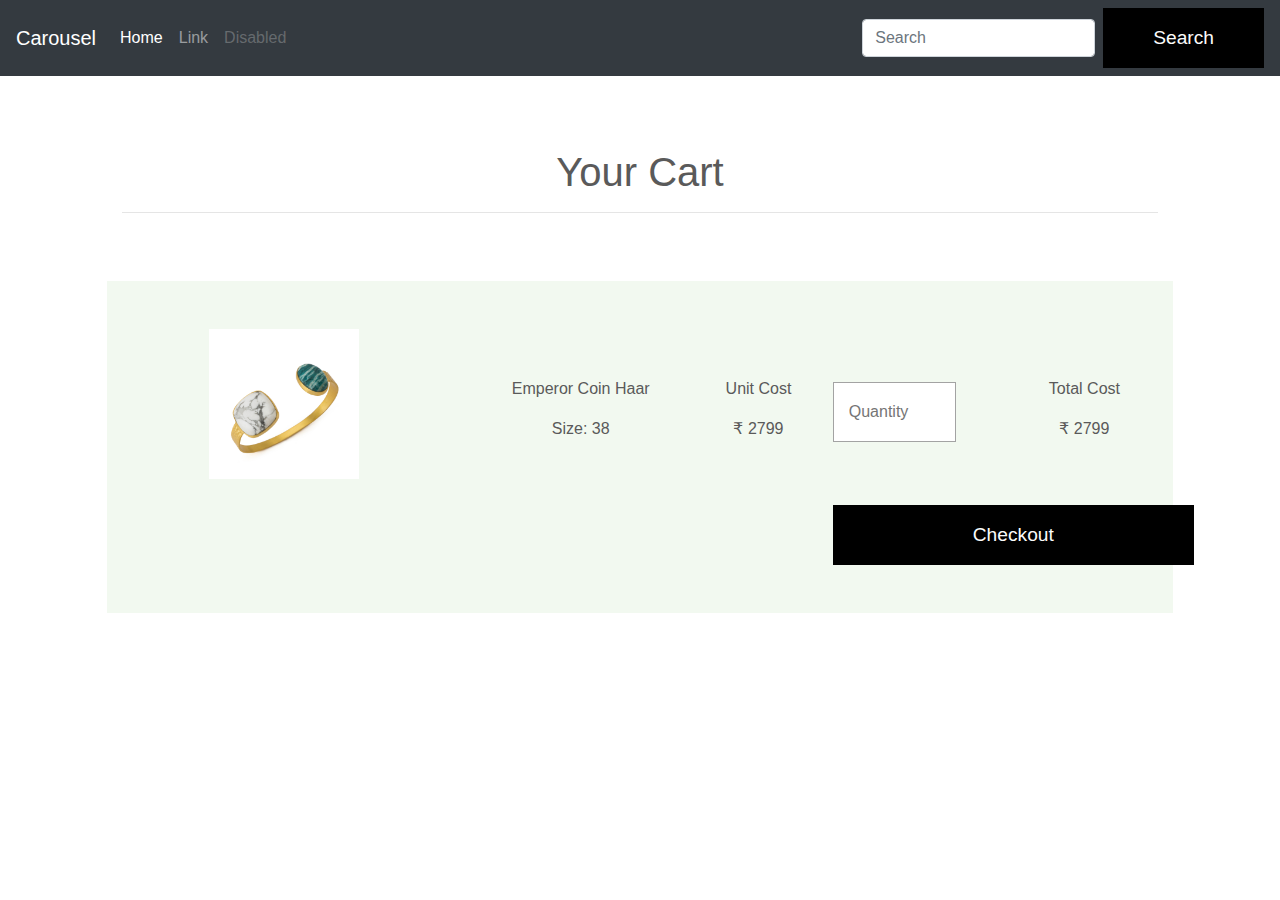
==== cart.html @ 23376d98 "sf" ====
<!doctype html>
<html lang="en">
  <head>
    <meta charset="utf-8">
    <meta name="viewport" content="width=device-width, initial-scale=1, shrink-to-fit=no">
    <meta name="description" content="">
    <meta name="author" content="">
    
    <title>Kiva Studio</title>

    <!-- Bootstrap core CSS -->
    <link rel="stylesheet" href="css/bootstrap.min.css">
    <link rel="stylesheet" href="css/style.css" >
    <!-- Custom styles for this template -->
    <link href="carousel.css" rel="stylesheet">
  </head>
  <body>

    <header>
      <nav class="navbar navbar-expand-md navbar-dark fixed-top bg-dark">
        <a class="navbar-brand" href="#">Carousel</a>
        <button class="navbar-toggler" type="button" data-toggle="collapse" data-target="#navbarCollapse" aria-controls="navbarCollapse" aria-expanded="false" aria-label="Toggle navigation">
          <span class="navbar-toggler-icon"></span>
        </button>
        <div class="collapse navbar-collapse" id="navbarCollapse">
          <ul class="navbar-nav mr-auto">
            <li class="nav-item active">
              <a class="nav-link" href="#">Home <span class="sr-only">(current)</span></a>
            </li>
            <li class="nav-item">
              <a class="nav-link" href="#">Link</a>
            </li>
            <li class="nav-item">
              <a class="nav-link disabled" href="#">Disabled</a>
            </li>
          </ul>
          <form class="form-inline mt-2 mt-md-0">
            <input class="form-control mr-sm-2" type="text" placeholder="Search" aria-label="Search">
            <button class="btn th-btn" type="submit">Search</button>
          </form>
        </div>
      </nav>
    </header>



<div class="offset-md-1 col-md-10 pt-5">
    <div class="col-md-12 text-center" style="padding: 5% 0;">
      <h1>Your Cart<span class="th-bold"></span></h1>
      <hr>
    </div>
    <div class="row pt-5" style="background-color: #F2F9F0">
          <div class="col-md-4 col-sm-12">
            <center><img class="img-fluid pb-3" src="img/white.jpg" width="150px" height="auto" ></center>
          </div>
          <div class="col-md-4 mt-5">
            <div class="row" style="text-align: center;">
              <div class="col-md-8 col-sm-12">
                <p>Emperor Coin Haar</p>
                <p>Size: 38</p>
              </div>  
              <div class="col-md-4 col-sm-12">
                <p>Unit Cost</p>
                <p>₹ 2799</p>
              </div>  
              </div></div> 
              <div class="col-md-4 mt-5">
            <div class="row" style="text-align: center;">
              <div class="col-md-6 col-sm-12">
                <input type="Number" class="th-btn-inv col-md-10 col-sm-3 th-form" placeholder="Quantity" name="quantity">
              </div>  
              <div class="col-md-6 col-sm-12">
                <p>Total Cost</p>
                <p>₹ 2799</p>
              </div>  

              <div class="col-md-12 col-sm-12 pt-5 pb-5">
                <button type="submit" class="btn th-btn " style="padding-right: 140px;padding-left: 140px;" >Checkout</button>
              </div> 
              </div>
            </div> 
          </div>
    </div>


  <script src="https://code.jquery.com/jquery-3.3.1.slim.min.js" integrity="sha384-q8i/X+965DzO0rT7abK41JStQIAqVgRVzpbzo5smXKp4YfRvH+8abtTE1Pi6jizo" crossorigin="anonymous"></script>
<script src="https://cdnjs.cloudflare.com/ajax/libs/popper.js/1.14.3/umd/popper.min.js" integrity="sha384-ZMP7rVo3mIykV+2+9J3UJ46jBk0WLaUAdn689aCwoqbBJiSnjAK/l8WvCWPIPm49" crossorigin="anonymous"></script>
<script src="https://stackpath.bootstrapcdn.com/bootstrap/4.1.3/js/bootstrap.min.js" integrity="sha384-ChfqqxuZUCnJSK3+MXmPNIyE6ZbWh2IMqE241rYiqJxyMiZ6OW/JmZQ5stwEULTy" crossorigin="anonymous"></script>
   
  </body>
</html>
---- css/style.css ----
.centerimg {
  padding: 70px 0;
}
.th-btn {
    line-height: 40px;
    color: #fbfbfb;
    font-size: 1.2em;
    background-color: #000;
    height: 60px;
    padding-left: 50px;
    padding-right: 50px;
    font-weight: 300;
    font-family: 'Raleway', sans-serif;
    border: none;
    border-radius: 0px;

}


.th-form {
    display: block;
    width: 100%;
    margin-top: 10px;
    font-size: 14px;
    line-height: 1.42857143;
    color: #555;
    background-color: #fff;
    background-image: none;
    border: none;
    border: solid 1px #a3a3a3;
    margin: 5px 0;
}
.th-btn-inv {
    margin-bottom: 15px;
    font-family: 'Raleway', sans-serif;
    height: 60px;
    color: #a3a3a3 !important;
    font-size: 1em;
    font-weight: 300;
    background-color: #fff;
    border: 1px solid #a3a3a3;
}
---- carousel.css ----
/* GLOBAL STYLES
-------------------------------------------------- */
/* Padding below the footer and lighter body text */

body {
  padding-top: 3rem;
  padding-bottom: 3rem;
  color: #5a5a5a;
}


/* CUSTOMIZE THE CAROUSEL
-------------------------------------------------- */

/* Carousel base class */
.carousel {
  margin-bottom: 4rem;
}
/* Since positioning the image, we need to help out the caption */
.carousel-caption {
  bottom: 3rem;
  z-index: 10;
}

/* Declare heights because of positioning of img element */
.carousel-item {
  height: 32rem;
  background-color: #777;
}
.carousel-item > img {
  position: absolute;
  top: 0;
  left: 0;
  min-width: 100%;
  height: 32rem;
}


/* PRODUCT CONTENT
-------------------------------------------------- */

/* Center align the text within the three columns below the carousel */
.product .col-lg-4 {
  margin-bottom: 1.5rem;
  text-align: center;
}
.product h2 {
  font-weight: 400;
}
.product .col-lg-4 p {
  margin-right: .75rem;
  margin-left: .75rem;
}


/* Featurettes
------------------------- */

.featurette-divider {
  margin: 5rem 0; /* Space out the Bootstrap <hr> more */
}

/* Thin out the product headings */
.featurette-heading {
  font-weight: 300;
  line-height: 1;
  letter-spacing: -.05rem;
}


/* RESPONSIVE CSS
-------------------------------------------------- */

@media (min-width: 40em) {
  /* Bump up size of carousel content */
  .carousel-caption p {
    margin-bottom: 1.25rem;
    font-size: 1.25rem;
    line-height: 1.4;
  }

  .featurette-heading {
    font-size: 30px;
  }
}

@media (min-width: 62em) {
  .featurette-heading {
    margin-top: 7rem;
  }
}
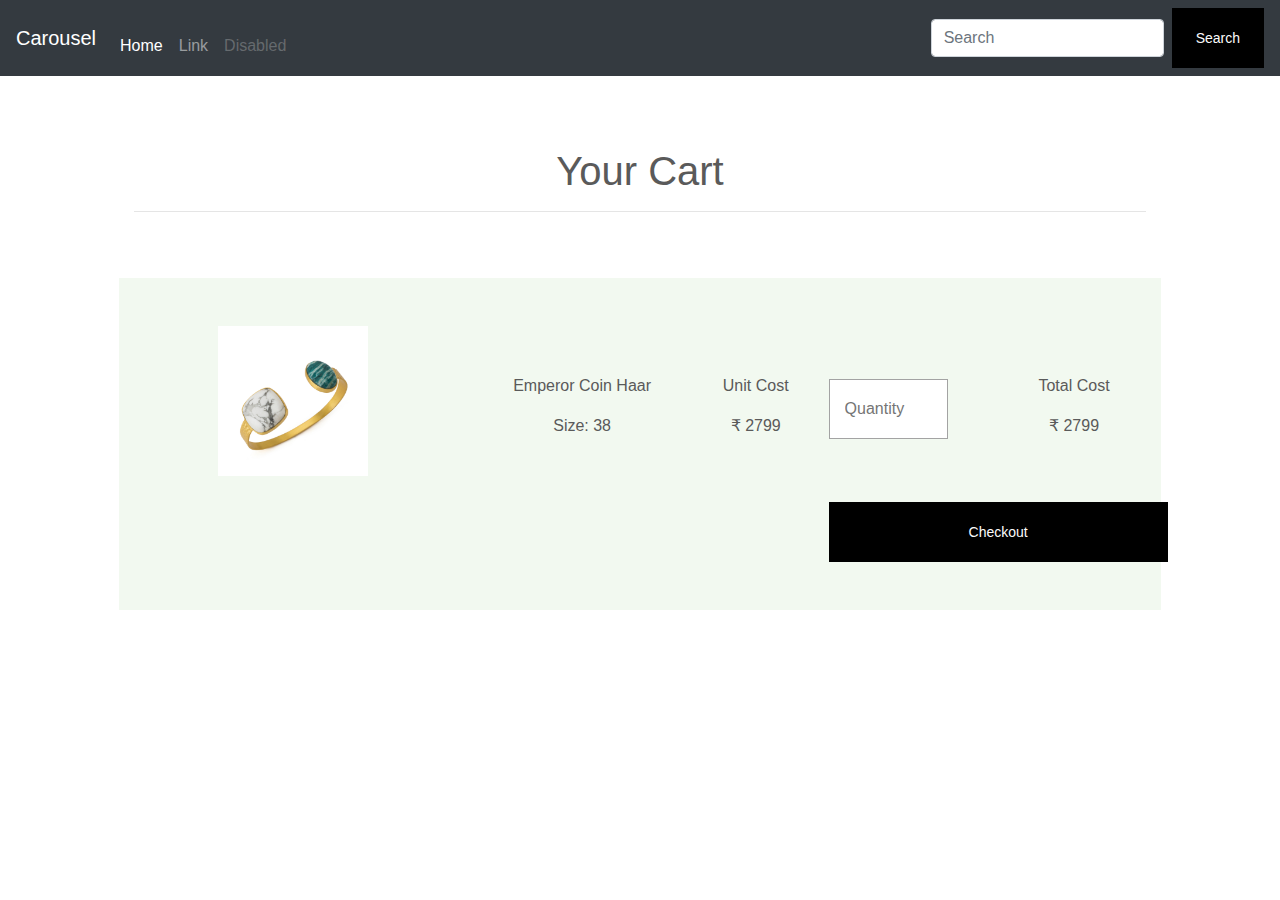
==== commit c331f272: "df" ====
--- a/cart.html
+++ b/cart.html
@@ -43,44 +43,45 @@
     </header>
 
 
+<div class="container-fluid">
+  <div class="offset-md-1 col-md-10 col-sm-10 pt-5">
+      <div class="col-md-12 text-center" style="padding: 5% 0;">
+        <h1>Your Cart<span class="th-bold"></span></h1>
+        <hr>
+      </div>
+      <div class="row pt-5" style="background-color: #F2F9F0">
+            <div class="col-md-4 col-sm-12">
+              <center><img class="img-fluid pb-3" src="img/white.jpg" width="150px" height="auto" ></center>
+            </div>
+            <div class="col-md-4 mt-5">
+              <div class="row" style="text-align: center;">
+                <div class="col-md-8 col-sm-12">
+                  <p>Emperor Coin Haar</p>
+                  <p>Size: 38</p>
+                </div>  
+                <div class="col-md-4 col-sm-12">
+                  <p>Unit Cost</p>
+                  <p>₹ 2799</p>
+                </div>  
+                </div></div> 
+                <div class="col-md-4 mt-5">
+                  <div class="row" style="text-align: center;">
+                    <div class="col-md-6 col-sm-12">
+                      <input type="Number" class="th-btn-inv col-md-10 col-sm-3 th-form" placeholder="Quantity" name="quantity">
+                    </div>  
+                    <div class="col-md-6 col-sm-12">
+                      <p>Total Cost</p>
+                      <p>₹ 2799</p>
+                    </div>  
 
-<div class="offset-md-1 col-md-10 pt-5">
-    <div class="col-md-12 text-center" style="padding: 5% 0;">
-      <h1>Your Cart<span class="th-bold"></span></h1>
-      <hr>
-    </div>
-    <div class="row pt-5" style="background-color: #F2F9F0">
-          <div class="col-md-4 col-sm-12">
-            <center><img class="img-fluid pb-3" src="img/white.jpg" width="150px" height="auto" ></center>
-          </div>
-          <div class="col-md-4 mt-5">
-            <div class="row" style="text-align: center;">
-              <div class="col-md-8 col-sm-12">
-                <p>Emperor Coin Haar</p>
-                <p>Size: 38</p>
-              </div>  
-              <div class="col-md-4 col-sm-12">
-                <p>Unit Cost</p>
-                <p>₹ 2799</p>
-              </div>  
-              </div></div> 
-              <div class="col-md-4 mt-5">
-            <div class="row" style="text-align: center;">
-              <div class="col-md-6 col-sm-12">
-                <input type="Number" class="th-btn-inv col-md-10 col-sm-3 th-form" placeholder="Quantity" name="quantity">
-              </div>  
-              <div class="col-md-6 col-sm-12">
-                <p>Total Cost</p>
-                <p>₹ 2799</p>
-              </div>  
-
-              <div class="col-md-12 col-sm-12 pt-5 pb-5">
-                <button type="submit" class="btn th-btn " style="padding-right: 140px;padding-left: 140px;" >Checkout</button>
-              </div> 
-              </div>
-            </div> 
-          </div>
-    </div>
+                    <div class="col-md-12 col-sm-12 pt-5 pb-5">
+                      <button type="submit" class="btn th-btn " style="padding-right: 140px;padding-left: 140px;" >Checkout</button>
+                    </div> 
+                  </div>
+                </div> 
+      </div>
+  </div>
+</div>
 
 
   <script src="https://code.jquery.com/jquery-3.3.1.slim.min.js" integrity="sha384-q8i/X+965DzO0rT7abK41JStQIAqVgRVzpbzo5smXKp4YfRvH+8abtTE1Pi6jizo" crossorigin="anonymous"></script>
--- a/css/style.css
+++ b/css/style.css
@@ -7,8 +7,9 @@
     font-size: 1.2em;
     background-color: #000;
     height: 60px;
-    padding-left: 50px;
-    padding-right: 50px;
+    padding-left: 24px;
+    padding-right: 24px;
+    font-size: 14px;
     font-weight: 300;
     font-family: 'Raleway', sans-serif;
     border: none;
@@ -39,4 +40,31 @@
     font-weight: 300;
     background-color: #fff;
     border: 1px solid #a3a3a3;
-}+}
+
+.th-btn-inv-sm {
+    margin-top: 15px;
+    margin-bottom: 15px;
+    color: #a3a3a3 !important;
+    font-size: 1em;
+    height: 40px;
+    background-color: #fff;
+    border: 1px solid #a3a3a3;
+    padding-left: 15px;
+    padding-right: 15px;
+    font-weight: 300;
+}
+
+ul, menu, dir {
+    display: block;
+    list-style-type: disc;
+    margin-block-start: 1em;
+    margin-block-end: 1em;
+    margin-inline-start: 0px;
+    margin-inline-end: 0px;
+    padding-inline-start: 40px;
+}
+.clps {
+    border: solid 1px #a3a3a3;
+    padding: 15px 10px 0px 10px;
+    margin: 15px 0;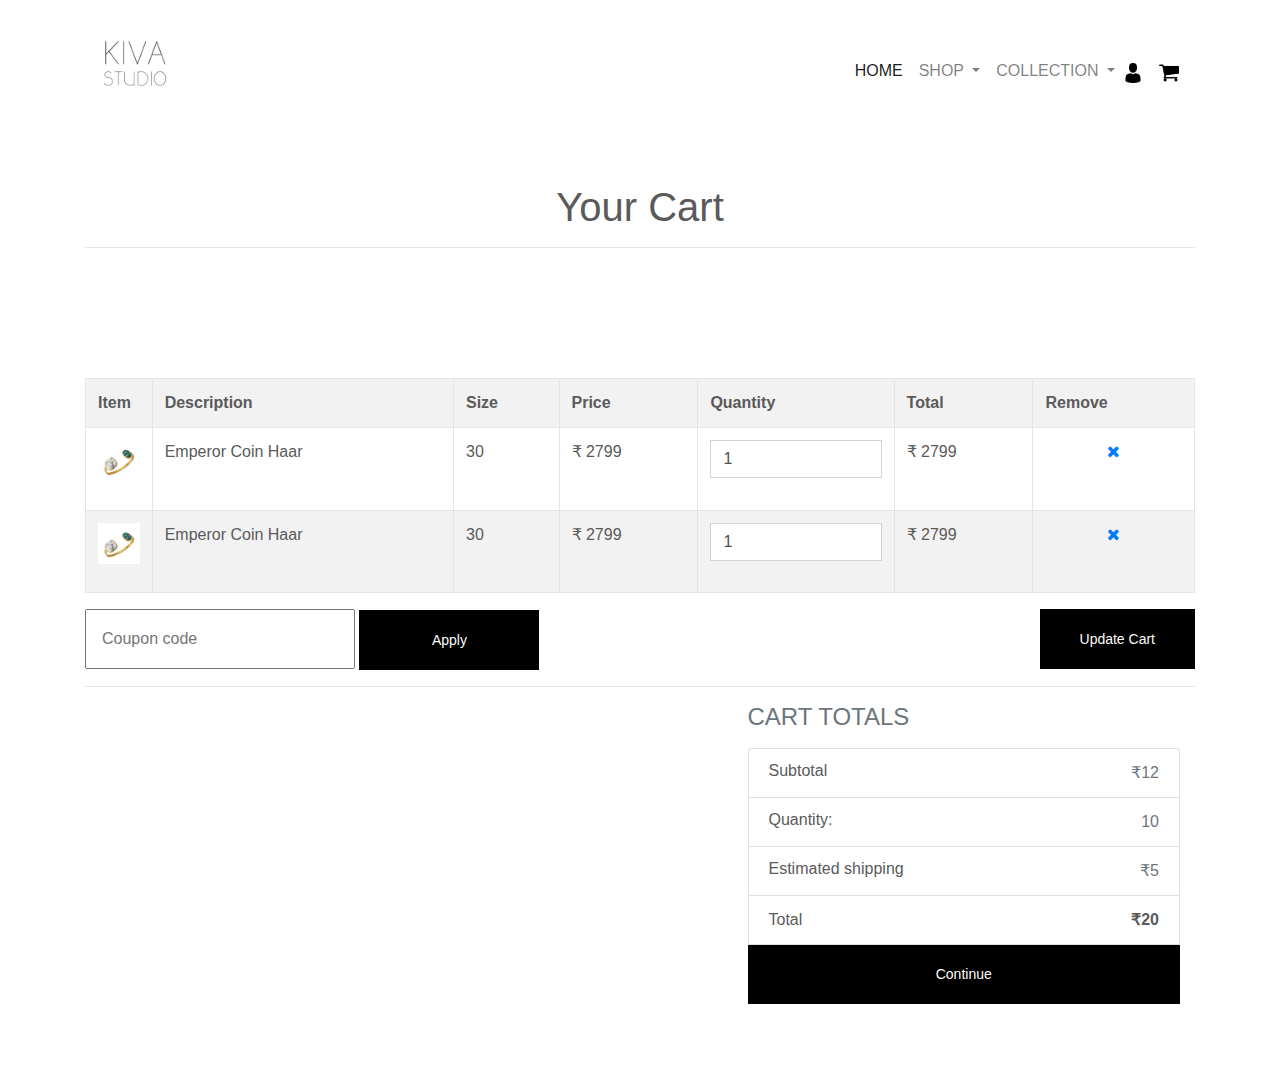
==== commit 147178cc: "fgbnb" ====
--- a/cart.html
+++ b/cart.html
@@ -11,77 +11,196 @@
     <!-- Bootstrap core CSS -->
     <link rel="stylesheet" href="css/bootstrap.min.css">
     <link rel="stylesheet" href="css/style.css" >
+    <link rel="stylesheet" href="css/font-awesome/css/font-awesome.min.css">
+    
     <!-- Custom styles for this template -->
     <link href="carousel.css" rel="stylesheet">
   </head>
   <body>
 
     <header>
-      <nav class="navbar navbar-expand-md navbar-dark fixed-top bg-dark">
-        <a class="navbar-brand" href="#">Carousel</a>
-        <button class="navbar-toggler" type="button" data-toggle="collapse" data-target="#navbarCollapse" aria-controls="navbarCollapse" aria-expanded="false" aria-label="Toggle navigation">
+      <nav class="navbar navbar-expand-lg navbar-light" style="background-color: #fff;">
+      <div class="container">
+        <a class="navbar-brand" href="#">
+          <img src="img/logo.png" width="100" height="auto" alt="">
+        </a>
+        <button class="navbar-toggler collapsed" type="button" data-toggle="collapse" data-target="#navbarResponsive" aria-controls="navbarResponsive" aria-expanded="false" aria-label="Toggle navigation">
           <span class="navbar-toggler-icon"></span>
         </button>
-        <div class="collapse navbar-collapse" id="navbarCollapse">
-          <ul class="navbar-nav mr-auto">
+        <div class="navbar-collapse collapse" id="navbarResponsive" style="">
+          <ul class="navbar-nav ml-auto">
             <li class="nav-item active">
-              <a class="nav-link" href="#">Home <span class="sr-only">(current)</span></a>
-            </li>
+              <a class="nav-link" href="index.html">HOME
+                
+              </a>
+            </li>
+            
+            <li class="nav-item dropdown">
+              <a class="nav-link dropdown-toggle" href="#" id="navbarDropdownMenuLink" data-toggle="dropdown" aria-haspopup="true" aria-expanded="false">
+                SHOP
+               </a>
+              <div class="dropdown-menu" aria-labelledby="navbarDropdownMenuLink">
+                <a class="dropdown-item" href="#">Bracelets</a>
+                <a class="dropdown-item" href="#">Earrings</a>
+                <a class="dropdown-item" href="#">Neck Pieces</a>
+                <a class="dropdown-item" href="#">Rings</a>
+              </div>
+            </li>
+            <li class="nav-item dropdown">
+              <a class="nav-link dropdown-toggle" href="#" id="navbarDropdownMenuLink" data-toggle="dropdown" aria-haspopup="true" aria-expanded="false">
+                COLLECTION
+               </a>
+              <div class="dropdown-menu" aria-labelledby="navbarDropdownMenuLink">
+                <a class="dropdown-item" href="#">Reverie</a>
+                <a class="dropdown-item" href="#">Nook</a>
+                <a class="dropdown-item" href="#">Celebration</a>
+                <a class="dropdown-item" href="#">Aabroo</a>
+              </div>
+            </li>
+            
             <li class="nav-item">
-              <a class="nav-link" href="#">Link</a>
+              <a class="navbar-brand" href="profile.html">
+                <img src="img/icon/user.png" width="20" height="auto" alt="" >
+              </a>
             </li>
             <li class="nav-item">
-              <a class="nav-link disabled" href="#">Disabled</a>
-            </li>
+              <a class="navbar-brand" href="cart.html">
+                <img src="img/icon/cart.png" width="20" height="auto" alt="" >
+              </a>
+            </li>
+            
           </ul>
-          <form class="form-inline mt-2 mt-md-0">
-            <input class="form-control mr-sm-2" type="text" placeholder="Search" aria-label="Search">
-            <button class="btn th-btn" type="submit">Search</button>
-          </form>
         </div>
-      </nav>
+      </div>
+    </nav>
     </header>
 
-
-<div class="container-fluid">
-  <div class="offset-md-1 col-md-10 col-sm-10 pt-5">
-      <div class="col-md-12 text-center" style="padding: 5% 0;">
+<div class="container">
+  <div class="row">
+    <div class="col-md-12 text-center" style="padding-top: 5%; padding-bottom: 10%;">
         <h1>Your Cart<span class="th-bold"></span></h1>
         <hr>
       </div>
-      <div class="row pt-5" style="background-color: #F2F9F0">
-            <div class="col-md-4 col-sm-12">
-              <center><img class="img-fluid pb-3" src="img/white.jpg" width="150px" height="auto" ></center>
-            </div>
-            <div class="col-md-4 mt-5">
-              <div class="row" style="text-align: center;">
-                <div class="col-md-8 col-sm-12">
-                  <p>Emperor Coin Haar</p>
-                  <p>Size: 38</p>
-                </div>  
-                <div class="col-md-4 col-sm-12">
-                  <p>Unit Cost</p>
-                  <p>₹ 2799</p>
-                </div>  
-                </div></div> 
-                <div class="col-md-4 mt-5">
-                  <div class="row" style="text-align: center;">
-                    <div class="col-md-6 col-sm-12">
-                      <input type="Number" class="th-btn-inv col-md-10 col-sm-3 th-form" placeholder="Quantity" name="quantity">
-                    </div>  
-                    <div class="col-md-6 col-sm-12">
-                      <p>Total Cost</p>
-                      <p>₹ 2799</p>
-                    </div>  
-
-                    <div class="col-md-12 col-sm-12 pt-5 pb-5">
-                      <button type="submit" class="btn th-btn " style="padding-right: 140px;padding-left: 140px;" >Checkout</button>
-                    </div> 
-                  </div>
-                </div> 
+    </div>
+
+    <div class="row"><div class="col-sm-12">
+      <table class="table table-striped table-border checkout-table pb-5">
+        <tbody>
+          <tr>
+            <th class="hidden-xs">Item</th>
+            <th>Description</th>
+            <th>Size</th>
+            <th class="hidden-xs">Price</th>
+            <th>Quantity</th><th>Total</th>
+            <th>Remove</th>
+          </tr>
+          <tr>
+            <td class="hidden-xs">
+              <a href="#">
+                <img class="img-fluid pb-3" src="img/white.jpg" width="75px" height="75px" >
+              </a>
+            </td>
+            <td>
+              <p>Emperor Coin Haar</p>
+            </td>
+            <td>
+              <p>30</p>
+            </td>
+            <td class="hidden-xs">
+              <p >₹ 2799</p>
+            </td>
+            <td>
+              <input class="form-control" style="border-radius: 0;" type="number" name="" value="1" max="50" min="1">
+            </td>
+            <td>
+              <p>₹ 2799</p>
+            </td>
+            <td class="pr-remove">
+              <a href="#" title="Remove">
+                <i class="fa fa-times"></i>
+              </a>
+            </td>
+          </tr>
+          <tr>
+            <td class="hidden-xs">
+              <a href="#">
+                <img class="img-fluid pb-3" src="img/white.jpg" width="75px" height="75px" >
+              </a>
+            </td>
+            <td>
+              <p>Emperor Coin Haar</p>
+            </td>
+            <td>
+              <p>30</p>
+            </td>
+            <td class="hidden-xs">
+              <p >₹ 2799</p>
+            </td>
+            <td>
+              <input class="form-control" style="border-radius: 0;" type="number" name="" value="1" max="50" min="1">
+            </td>
+            <td>
+              <p>₹ 2799</p>
+            </td>
+            <td class="pr-remove">
+              <a href="#" title="Remove">
+                <i class="fa fa-times"></i>
+              </a>
+            </td>
+          </tr>
+        </tbody>
+      </table>
+    </div>
+  </div>
+  <div class="row">
+    <div class="col-sm-6">
+          <input class="col-md-6 col-xs-6"  style="height:60px;color:#000;font-size:16px; " placeholder="Coupon code">
+          <button class="col-md-4  th-btn btn" type="submit" name="">Apply</button>
+    </div>
+    
+    <div class="col-sm-3 offset-sm-3">
+      <div class="form-group">
+        <button class="btn th-btn pull-right" type="submit">Update Cart</button>
       </div>
+    </div>
   </div>
+  <hr class="divider-w">
+
+  <div class="col-md-5 mb-4 offset-sm-7">
+          <h4 class="d-flex justify-content-between align-items-center mb-3">
+            <span class="text-muted">CART TOTALS</span>
+          </h4>
+          <ul class="list-group mb-3">
+            <li class="list-group-item d-flex justify-content-between lh-condensed">
+              <div>
+                <h6 class="my-0">Subtotal</h6>
+              </div>
+              <span class="text-muted">₹12</span>
+            </li>
+            <li class="list-group-item d-flex justify-content-between lh-condensed">
+              <div>
+                <h6 class="my-0">Quantity:</h6>
+              </div>
+              <span class="text-muted">10</span>
+            </li>
+            <li class="list-group-item d-flex justify-content-between lh-condensed">
+              <div>
+                <h6 class="my-0">Estimated shipping</h6>
+              </div>
+              <span class="text-muted">₹5</span>
+            </li>
+            
+            <li class="list-group-item d-flex justify-content-between">
+              <span>Total</span>
+              <strong>₹20</strong>
+            </li>
+
+            <a href="checkout.html"><button class="btn th-btn" style="width: 100%;"  type="submit">Continue</button></a>
+          </ul>
+
+        </div>
 </div>
+
 
 
   <script src="https://code.jquery.com/jquery-3.3.1.slim.min.js" integrity="sha384-q8i/X+965DzO0rT7abK41JStQIAqVgRVzpbzo5smXKp4YfRvH+8abtTE1Pi6jizo" crossorigin="anonymous"></script>
--- a/css/style.css
+++ b/css/style.css
@@ -1,3 +1,6 @@
+body{ font-family: 'Lato', sans-serif;
+padding-top: 0rem !important; }
+
 .centerimg {
   padding: 70px 0;
 }
@@ -7,8 +10,8 @@
     font-size: 1.2em;
     background-color: #000;
     height: 60px;
-    padding-left: 24px;
-    padding-right: 24px;
+    padding-left: 40px;
+    padding-right: 40px;
     font-size: 14px;
     font-weight: 300;
     font-family: 'Raleway', sans-serif;
@@ -67,4 +70,37 @@
 .clps {
     border: solid 1px #a3a3a3;
     padding: 15px 10px 0px 10px;
-    margin: 15px 0;+    margin: 15px 0;
+}
+.th-pt {
+    padding-top: 15px;
+}
+.dropdown:hover > .dropdown-menu {
+    display: block;
+}
+.dropdown > .dropdown-toggle:active {
+    pointer-events: none;
+}
+
+
+
+/* Tables */
+}
+.checkout-table {
+  border: 1px solid #e5e5e5;
+}
+.checkout-table tr td,
+.checkout-table tr th {
+  border-top: 1px solid #e5e5e5;
+  border-bottom: 1px solid #e5e5e5;
+  border-left: 1px solid #e5e5e5;
+  border-right: 1px solid #e5e5e5;
+}
+.checkout-table tbody tr td:first-child,
+.checkout-table tbody tr th:first-child {
+  max-width: 36px;
+}
+
+.pr-remove {
+  text-align: center;
+}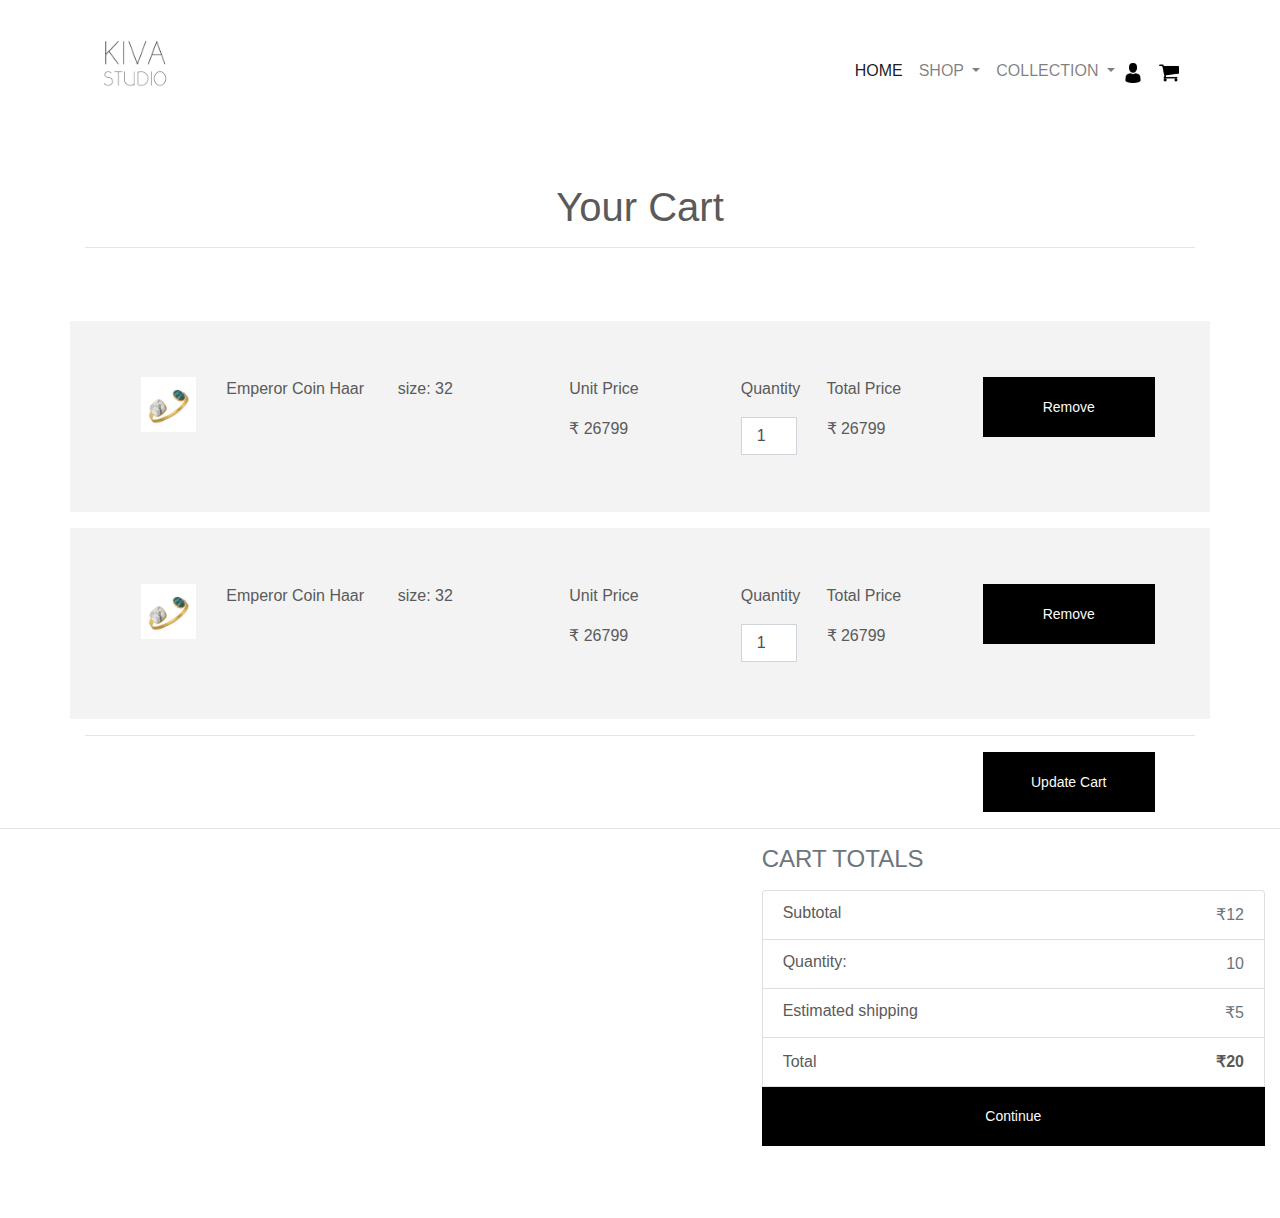
==== commit 5a927081: "yghb" ====
--- a/cart.html
+++ b/cart.html
@@ -75,97 +75,77 @@
     </nav>
     </header>
 
-<div class="container">
-  <div class="row">
-    <div class="col-md-12 text-center" style="padding-top: 5%; padding-bottom: 10%;">
+<div class="container" style="">
+    <div class="row">
+      <div class="col-md-12 text-center" style="padding-top: 5%; padding-bottom: 5%;">
         <h1>Your Cart<span class="th-bold"></span></h1>
         <hr>
       </div>
     </div>
-
-    <div class="row"><div class="col-sm-12">
-      <table class="table table-striped table-border checkout-table pb-5">
-        <tbody>
-          <tr>
-            <th class="hidden-xs">Item</th>
-            <th>Description</th>
-            <th>Size</th>
-            <th class="hidden-xs">Price</th>
-            <th>Quantity</th><th>Total</th>
-            <th>Remove</th>
-          </tr>
-          <tr>
-            <td class="hidden-xs">
-              <a href="#">
-                <img class="img-fluid pb-3" src="img/white.jpg" width="75px" height="75px" >
-              </a>
-            </td>
-            <td>
-              <p>Emperor Coin Haar</p>
-            </td>
-            <td>
-              <p>30</p>
-            </td>
-            <td class="hidden-xs">
-              <p >₹ 2799</p>
-            </td>
-            <td>
-              <input class="form-control" style="border-radius: 0;" type="number" name="" value="1" max="50" min="1">
-            </td>
-            <td>
-              <p>₹ 2799</p>
-            </td>
-            <td class="pr-remove">
-              <a href="#" title="Remove">
-                <i class="fa fa-times"></i>
-              </a>
-            </td>
-          </tr>
-          <tr>
-            <td class="hidden-xs">
-              <a href="#">
-                <img class="img-fluid pb-3" src="img/white.jpg" width="75px" height="75px" >
-              </a>
-            </td>
-            <td>
-              <p>Emperor Coin Haar</p>
-            </td>
-            <td>
-              <p>30</p>
-            </td>
-            <td class="hidden-xs">
-              <p >₹ 2799</p>
-            </td>
-            <td>
-              <input class="form-control" style="border-radius: 0;" type="number" name="" value="1" max="50" min="1">
-            </td>
-            <td>
-              <p>₹ 2799</p>
-            </td>
-            <td class="pr-remove">
-              <a href="#" title="Remove">
-                <i class="fa fa-times"></i>
-              </a>
-            </td>
-          </tr>
-        </tbody>
-      </table>
+    <div class="row mb-3 " style="align-content: center; background-color: #f3f3f3; padding: 5%;">
+      
+        <div class="col-sm-1 col-xs-12">
+          <img class="img-fluid  center-block pb-3" src="img/white.jpg" width="75px" height="75px" >
+        </div>
+        <div class="col-sm-2">
+          <p>Emperor Coin Haar</p>
+        </div>
+        <div class="col-sm-2">
+          <p >size: 32</p>
+        </div>
+        <div class="col-sm-2">
+          <p >Unit Price</p>
+          <p>₹ 26799</p>
+        </div>
+        <div class="col-sm-1">
+          <p >Quantity</p>
+          <input class="form-control text-center" style="border-radius: 0;" type="number" name="" value="1" max="50" min="1">
+        </div>
+        
+        <div class="col-sm-2">
+          <p >Total Price </p>
+          <p>₹ 26799</p>
+        </div>
+          <button class="col-sm-2  th-btn btn" type="submit" name="">Remove</button>
     </div>
-  </div>
-  <div class="row">
-    <div class="col-sm-6">
-          <input class="col-md-6 col-xs-6"  style="height:60px;color:#000;font-size:16px; " placeholder="Coupon code">
-          <button class="col-md-4  th-btn btn" type="submit" name="">Apply</button>
+    <div class="row mb-3 " style="align-content: center; background-color: #f3f3f3; padding: 5%;">
+      
+        <div class="col-sm-1 col-xs-12">
+          <img class="img-fluid  center-block pb-3" src="img/white.jpg" width="75px" height="75px" >
+        </div>
+        <div class="col-sm-2">
+          <p>Emperor Coin Haar</p>
+        </div>
+        <div class="col-sm-2">
+          <p >size: 32</p>
+        </div>
+        <div class="col-sm-2">
+          <p >Unit Price</p>
+          <p>₹ 26799</p>
+        </div>
+        <div class="col-sm-1">
+          <p >Quantity</p>
+          <input class="form-control text-center" style="border-radius: 0;" type="number" name="" value="1" max="50" min="1">
+        </div>
+        
+        <div class="col-sm-2">
+          <p >Total Price </p>
+          <p>₹ 26799</p>
+        </div>
+          <button class="col-sm-2  th-btn btn" type="submit" name="">Remove</button>
     </div>
     
-    <div class="col-sm-3 offset-sm-3">
-      <div class="form-group">
-        <button class="btn th-btn pull-right" type="submit">Update Cart</button>
-      </div>
+</div>
+
+<div class="container">
+  <hr>
+    <div class="row mb-3 " style="align-content: center; padding-left: 5%; padding-right: 5%;">
+        <div class="col-sm-2 offset-sm-8">
+        </div>
+          <button class="col-sm-2  th-btn btn" type="submit" name="">Update Cart</button>
     </div>
-  </div>
+</div>
   <hr class="divider-w">
-
   <div class="col-md-5 mb-4 offset-sm-7">
           <h4 class="d-flex justify-content-between align-items-center mb-3">
             <span class="text-muted">CART TOTALS</span>
@@ -194,10 +174,8 @@
               <span>Total</span>
               <strong>₹20</strong>
             </li>
-
             <a href="checkout.html"><button class="btn th-btn" style="width: 100%;"  type="submit">Continue</button></a>
           </ul>
-
         </div>
 </div>
 
--- a/css/style.css
+++ b/css/style.css
@@ -103,4 +103,5 @@
 
 .pr-remove {
   text-align: center;
-}+}
+
